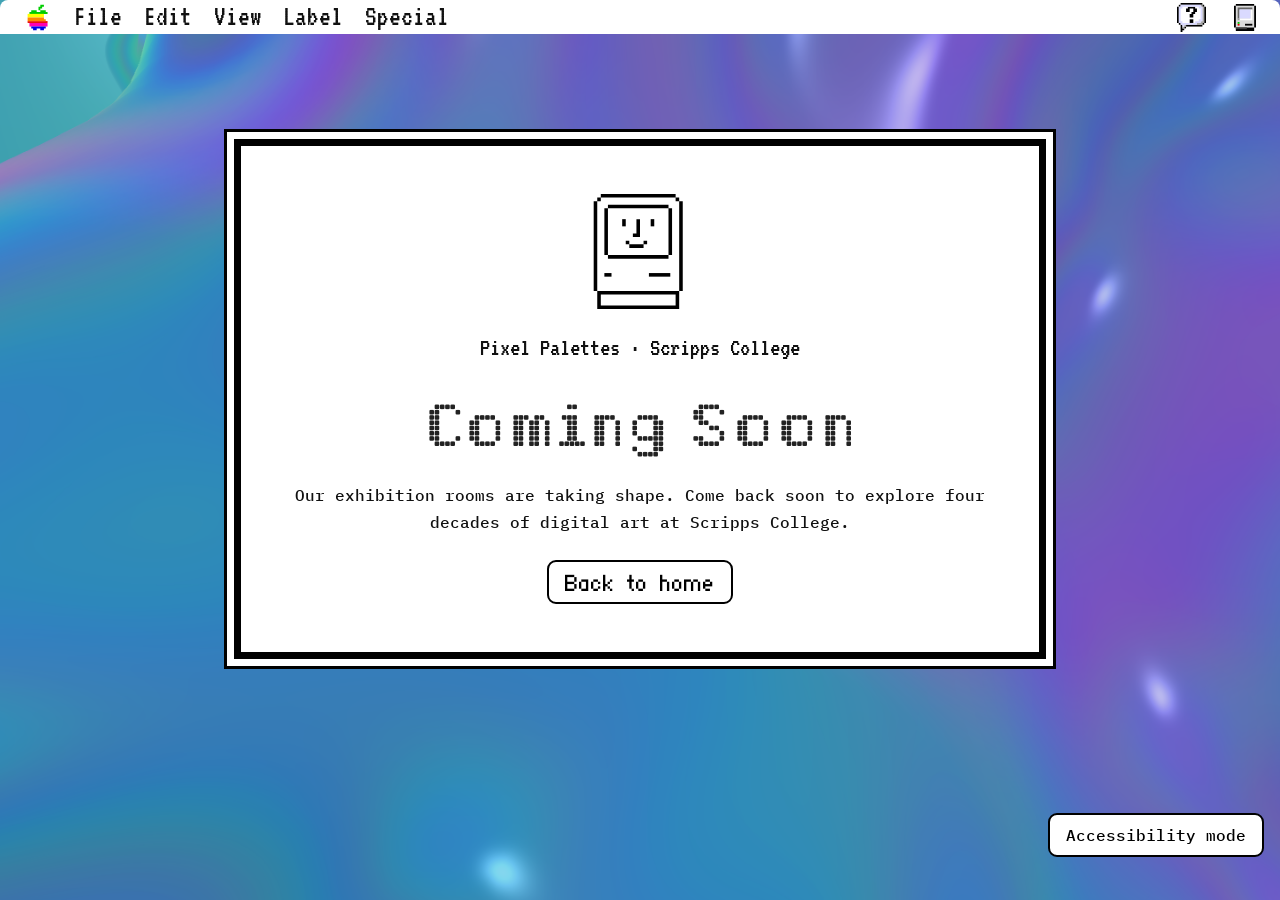
==== exhibition.html @ 262acb3b "Add files via upload" ====
<!doctype html>
<html lang="en">
<head>
  <meta charset="utf-8">
  <meta name="viewport" content="width=device-width, initial-scale=1">
  <meta name="description" content="The Pixel Palettes digital art exhibition at Scripps College is coming soon.">
  <title>Exhibition Coming Soon — Pixel Palettes</title>
  <link rel="icon" href="assets/happy-mac.svg" type="image/svg+xml">
  <link rel="stylesheet" href="style.css">
  <script src="script.js" defer></script>
</head>
<body>
  <a class="skip-link" href="#main">Skip to main content</a>
  <div class="menu-bar" aria-hidden="true">
    <img class="apple" src="assets/apple.svg" alt="">
    <span>File</span><span>Edit</span><span>View</span><span>Label</span><span>Special</span>
    <span class="system-icons"><img src="assets/help.svg" alt=""><img class="finder" src="assets/finder.svg" alt=""></span>
  </div>
  <main id="main" class="exhibition" tabindex="-1">
    <section class="mac-window notice" aria-labelledby="coming-soon">
      <div class="window-inner">
        <img class="happy-mac" src="assets/happy-mac.svg" alt="">
        <p class="eyebrow">Pixel Palettes · Scripps College</p>
        <h1 id="coming-soon">Coming Soon</h1>
        <p>Our exhibition rooms are taking shape. Come back soon to explore four decades of digital art at Scripps College.</p>
        <a class="mac-button" href="index.html">Back to home</a>
      </div>
    </section>
  </main>
  <footer class="accessibility-controls" aria-label="Display settings" hidden>
    <button id="motion-toggle" class="motion-toggle" type="button" hidden>Pause all motion</button>
    <button id="accessibility-toggle" type="button" aria-pressed="false" aria-describedby="accessibility-help">Accessibility mode</button>
    <span id="accessibility-help" class="visually-hidden">Higher contrast and no movement. Your preference is saved on this browser.</span>
  </footer>
</body>
</html>
---- style.css ----
/* Local fonts. Original design fonts bundled with permission confirmed by the project owner. See assets/licenses/FONT-PERMISSIONS.txt. */
@font-face { font-family: Alvera; src: url("assets/fonts/AlveraDEMO-BoldSquare.ttf") format("truetype"); font-weight: 700; font-display: swap; }
@font-face { font-family: FindersKeepers; src: url("assets/fonts/FindersKeepers.ttf") format("truetype"); font-weight: 400; font-display: swap; }
@font-face {
  font-family: Doto;
  src: url("assets/fonts/Doto.ttf") format("truetype");
  font-weight: 100 900;
  font-display: swap;
}
@font-face {
  font-family: VT323;
  src: url("assets/fonts/VT323.ttf") format("truetype");
  font-weight: 400;
  font-display: swap;
}
@font-face {
  font-family: "IBM Plex Mono";
  src: url("assets/fonts/IBMPlexMono-Medium.ttf") format("truetype");
  font-weight: 500;
  font-display: swap;
}
:root { color-scheme: light; font-family: "IBM Plex Mono", monospace; color: #111; }
* { box-sizing: border-box; }
body {
  margin: 0;
  min-height: 100vh;
  background: #3e7cc7 url("assets/background.png") center top / cover no-repeat;
}
.menu-bar {
  min-height: 2.142rem;
  display: flex;
  align-items: center;
  gap: 1.35rem;
  padding: 0 1.5rem;
  background: white;
  border-radius: .5rem .5rem 0 0;
  font: 1.8rem/.95 VT323, monospace;
}
.menu-bar img { display: block; flex: none; }
.apple { width: 28.86px; height: 28.86px; }
.system-icons { margin-left: auto; display: flex; align-items: center; gap: 1.8rem; }
.system-icons img { width: 28.86px; height: 28.86px; }
.system-icons .finder { width: 21.645px; height: 27.056px; }
main { margin: 0 auto; padding: 5.92rem 1.5rem 8rem; }
.homepage { text-align: center; }
.mac-window { max-width: 60.5rem; margin: 0 auto; border: 3.585px solid #000; background: white; padding: 7.17px; }
.window-inner {
  border: 7.17px solid #000;
  padding: 1.58rem 5.82rem 1.6rem;
  display: grid;
  grid-template-columns: 114.726px minmax(0, 1fr);
  column-gap: 3rem;
  align-items: center;
  text-align: left;
  min-height: 23.528rem;
}
.happy-mac { width: 114.726px; height: 114.726px; display: block; }
h1 {
  margin: 0;
  font: 700 6.155rem/.93 Alvera, Doto, monospace;
  letter-spacing: 0;
  color: #222;
  overflow-wrap: anywhere;
}
.homepage h1 > span { display: block; }
.version { grid-column: 2; margin: -.1rem 0 0; text-align: right; font: 3.585rem/.75 FindersKeepers, VT323, monospace; }
.introduction {
  max-width: 73rem;
  margin: 3.9rem auto 2.95rem;
  padding: .25rem .5rem;
  color: #fff;
  /* Text stays directly on the artwork, as in the Figma design. */
  background: transparent;
  font-size: 2.269rem;
  font-weight: 500;
  line-height: 1.001;
  text-transform: uppercase;
  text-wrap: pretty;
  overflow-wrap: anywhere;
}
.enter-prompt {
  display: table;
  max-width: 100%;
  margin: 0 auto 1rem;
  border: 2.341px solid #000;
  padding: .4rem 1.5rem;
  background: #fff;
  font: 2.34rem/.875 FindersKeepers, VT323, monospace;
}
.mac-button {
  display: inline-block;
  position: relative;
  min-width: 6.375rem;
  min-height: 2.75rem;
  padding: .18rem 1rem;
  border: 2px solid #000;
  border-radius: 9px;
  background: #fff;
  color: #000;
  font: 2.34rem/.875 FindersKeepers, VT323, monospace;
  text-align: center;
  text-decoration: none;
}
.mac-button:hover { background-color: #e1f6fa; }
a:focus-visible { outline: 4px solid #072044; outline-offset: 5px; box-shadow: 0 0 0 5px #fff; }
main:focus { outline: none; }
.skip-link { position: absolute; z-index: 2; left: 1rem; top: .5rem; padding: .75rem 1rem; background: white; color: #000; transform: translateY(-180%); }
.skip-link:focus { transform: none; }
.visually-hidden { position: absolute; width: 1px; height: 1px; padding: 0; margin: -1px; overflow: hidden; clip-path: inset(50%); white-space: nowrap; border: 0; }
.notice { max-width: 52rem; }
.notice .window-inner { display: flex; flex-direction: column; gap: 1.5rem; padding: 3rem; text-align: center; }
.notice h1 { font-size: clamp(2.5rem, 6vw, 4rem); line-height: 1.1; }
.notice p { margin: 0; line-height: 1.7; max-width: 36rem; }
.notice .eyebrow { font: 1.6rem/1.2 VT323, monospace; }
@media (max-width: 1050px) {
  main { padding-top: 4.5rem; }
  .window-inner { padding-inline: 3rem; column-gap: 2rem; }
  h1 { font-size: 5.3rem; }
  .introduction { font-size: 1.7rem; }
}
@media (max-width: 720px) {
  main { padding: 3rem 1rem 5rem; }
  .menu-bar { gap: .8rem; padding-inline: .75rem; font-size: 1.35rem; }
  .system-icons { gap: .6rem; }
  .system-icons img { width: 20px; height: 20px; }
  .system-icons .finder { width: 15px; height: 18.75px; }
  .window-inner { grid-template-columns: minmax(0, 1fr); justify-items: center; gap: 1.5rem; padding: 2rem 1rem; min-height: 0; text-align: center; }
  .happy-mac { width: 80px; height: 80px; }
  h1 { font-size: clamp(2rem, 10vw, 4.5rem); letter-spacing: -.05em; line-height: 1.05; overflow-wrap: anywhere; }
  .version { grid-column: 1; font-size: 2.8rem; }
  .introduction { margin: 2rem auto 1.5rem; font-size: 1.125rem; line-height: 1.5; }
  .enter-prompt { font-size: 2rem; padding-inline: .75rem; }
  .notice .window-inner { padding: 2rem 1rem; }
}
@media (max-width: 420px) {
  .menu-bar { gap: .7rem; }
  .system-icons { display: none; }
}
@media (forced-colors: active) {
  .mac-window, .window-inner, .mac-button, .enter-prompt { border-color: CanvasText; }
  .mac-button { border: 2px solid ButtonText; }
  a:focus-visible { outline-color: Highlight; }
}
/* The canvas motion controller also observes reduced-motion preferences. */

/* Reflow enlarged text without hiding content or horizontal scrolling. */
.menu-bar { flex-wrap: wrap; row-gap: .25rem; }
.window-inner > * { min-width: 0; }
.enter-prompt { width: max-content; overflow-wrap: anywhere; }
.notice p, .notice h1, .notice a { overflow-wrap: anywhere; max-width: 100%; }
@media (max-width: 720px) {
  .menu-bar { column-gap: clamp(.35rem, 2vw, .8rem); }
  .homepage h1 { font-size: clamp(2rem, 10vw, 4.5rem); }
  .introduction { padding: .5rem; }
  .mac-window { max-width: 100%; }
}
@media (prefers-reduced-motion: reduce) {
  *, *::before, *::after { animation: none !important; transition: none !important; scroll-behavior: auto !important; }
}

.introduction > span { background: none; padding: 0; }

body { position: relative; isolation: isolate; }
#moving-background { position: fixed; inset: 0; width: 100%; height: 100%; z-index: -1; pointer-events: none; }
.accessibility-controls { display: flex; flex-wrap: wrap; align-items: center; justify-content: flex-end; gap: .75rem; padding: 1rem; }
.accessibility-controls button { max-width: 100%; min-height: 44px; padding: .65rem 1rem; border: 2px solid #000; border-radius: 9px; background: #fff; color: #000; font: 500 1rem/1.2 "IBM Plex Mono", monospace; cursor: pointer; overflow-wrap: anywhere; }
.accessibility-controls button:hover { background: #e1f6fa; }
.accessibility-controls button[aria-pressed="true"] { background: #000; color: #fff; border-color: #fff; }
.accessibility-controls button:disabled { cursor: default; }
.accessibility-controls[hidden] { display: none; }
html.motion-paused *, html.motion-paused *::before, html.motion-paused *::after { animation-play-state: paused !important; transition: none !important; scroll-behavior: auto !important; }
html.high-contrast body { background: #102b43; }
html.high-contrast #moving-background { visibility: hidden; }
html.high-contrast .introduction { color: #fff; }
html.high-contrast *, html.high-contrast *::before, html.high-contrast *::after { animation: none !important; transition: none !important; scroll-behavior: auto !important; }
.motion-toggle[hidden] { display: none; }
button:focus-visible { outline: 4px solid #072044; outline-offset: 4px; box-shadow: 0 0 0 4px #fff; }
/* Match the reference: unoutlined IBM Plex Mono Medium. */
.introduction { font-family: "IBM Plex Mono", monospace; font-weight: 500; }
@media (min-width: 1051px) {
 .enter-prompt { width: 25.6875rem; padding-inline: .4rem; }
}
/* Keep the entrance visible on shorter desktop windows. */
@media (min-width: 1051px) and (max-height: 900px) {
  .homepage { padding-top: 2.5rem; }
  .introduction { margin-top: 2rem; margin-bottom: 1.5rem; }
}
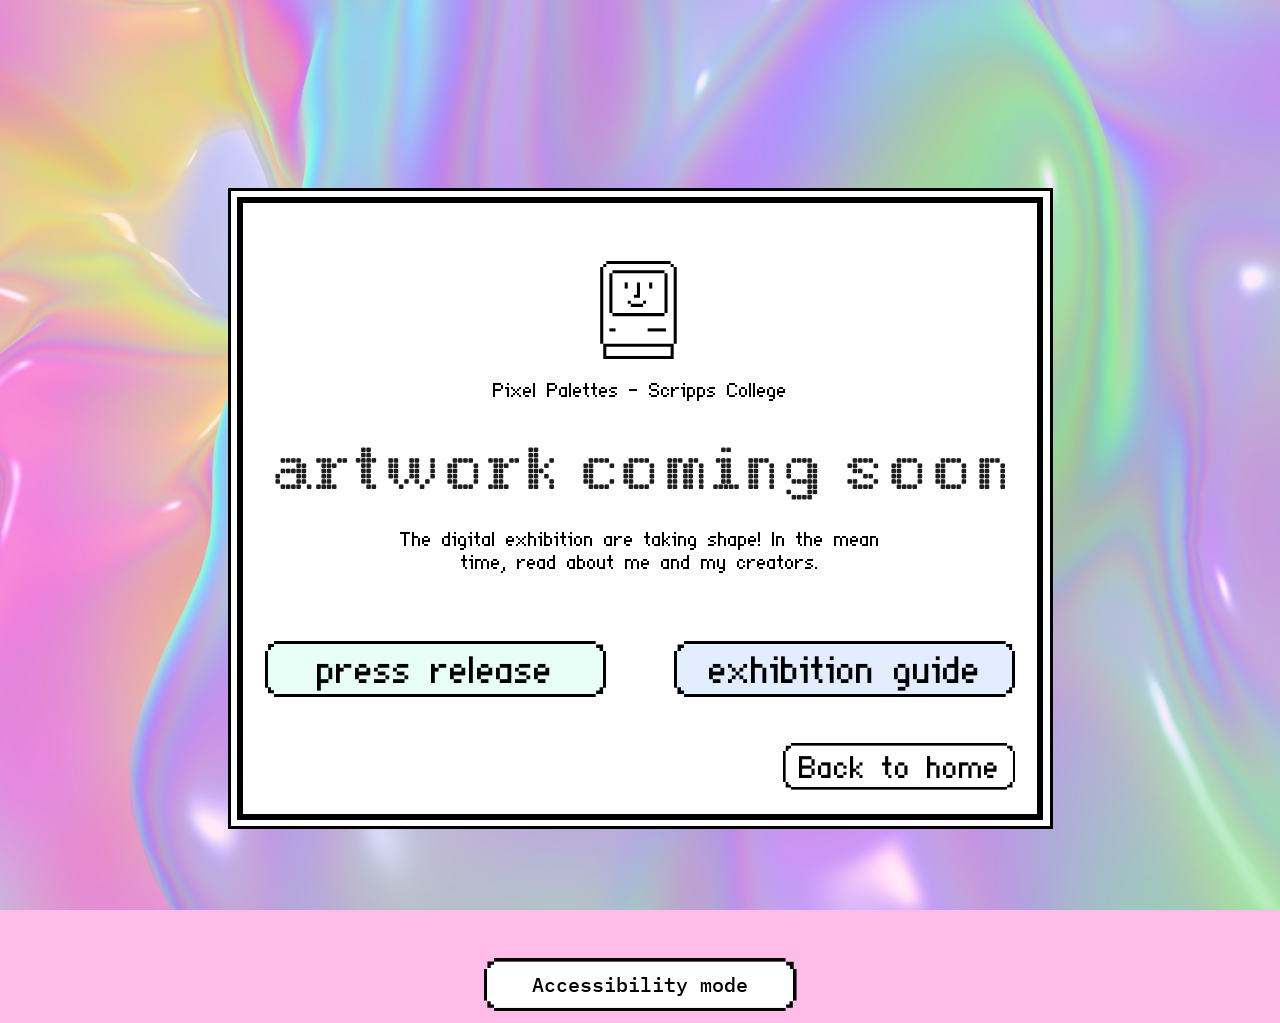
==== commit 519bcb2f: "Add files via upload Pixel Palettes website w/ press release and guide" ====
--- a/exhibition.html
+++ b/exhibition.html
@@ -1,36 +1,3 @@
 <!doctype html>
-<html lang="en">
-<head>
-  <meta charset="utf-8">
-  <meta name="viewport" content="width=device-width, initial-scale=1">
-  <meta name="description" content="The Pixel Palettes digital art exhibition at Scripps College is coming soon.">
-  <title>Exhibition Coming Soon — Pixel Palettes</title>
-  <link rel="icon" href="assets/happy-mac.svg" type="image/svg+xml">
-  <link rel="stylesheet" href="style.css">
-  <script src="script.js" defer></script>
-</head>
-<body>
-  <a class="skip-link" href="#main">Skip to main content</a>
-  <div class="menu-bar" aria-hidden="true">
-    <img class="apple" src="assets/apple.svg" alt="">
-    <span>File</span><span>Edit</span><span>View</span><span>Label</span><span>Special</span>
-    <span class="system-icons"><img src="assets/help.svg" alt=""><img class="finder" src="assets/finder.svg" alt=""></span>
-  </div>
-  <main id="main" class="exhibition" tabindex="-1">
-    <section class="mac-window notice" aria-labelledby="coming-soon">
-      <div class="window-inner">
-        <img class="happy-mac" src="assets/happy-mac.svg" alt="">
-        <p class="eyebrow">Pixel Palettes · Scripps College</p>
-        <h1 id="coming-soon">Coming Soon</h1>
-        <p>Our exhibition rooms are taking shape. Come back soon to explore four decades of digital art at Scripps College.</p>
-        <a class="mac-button" href="index.html">Back to home</a>
-      </div>
-    </section>
-  </main>
-  <footer class="accessibility-controls" aria-label="Display settings" hidden>
-    <button id="motion-toggle" class="motion-toggle" type="button" hidden>Pause all motion</button>
-    <button id="accessibility-toggle" type="button" aria-pressed="false" aria-describedby="accessibility-help">Accessibility mode</button>
-    <span id="accessibility-help" class="visually-hidden">Higher contrast and no movement. Your preference is saved on this browser.</span>
-  </footer>
-</body>
-</html>
+<html lang="en"><head><meta charset="utf-8"><meta name="viewport" content="width=device-width, initial-scale=1"><meta name="description" content="Pixel Palettes: 40 Years of Digital Art at Scripps College, October 21–December 4, 2026."><title>Exhibition — Pixel Palettes</title><link rel="icon" href="assets/happy-mac.svg" type="image/svg+xml"><link rel="preload" href="assets/fonts/FindersKeepers.woff2" as="font" type="font/woff2" crossorigin><link rel="stylesheet" href="style.css"><script src="settings.js"></script><script src="script.js" defer></script><script src="scrollbars.js" defer></script></head>
+<body class="exhibition-page"><a class="skip-link" href="#main">Skip to main content</a><canvas id="moving-background" aria-hidden="true"></canvas><main id="main" class="exhibition" tabindex="-1"><section class="mac-window notice" aria-labelledby="coming-soon"><div class="window-inner"><img class="happy-mac" src="assets/figma/exhibition-imgHappyMac.svg" alt=""><p class="eyebrow">Pixel Palettes - Scripps College</p><h1 id="coming-soon">artwork COMING SOON</h1><p class="notice-copy">The digital exhibition are taking shape! In the mean time, read about me and my creators.</p><nav class="document-links" aria-label="Exhibition documents"><a class="mac-button press-link" href="press-release.html"><span class="button-outline" aria-hidden="true"><i></i><i></i><i></i><i></i></span><span>press release</span></a><a class="mac-button guide-link" href="exhibition-guide.html"><span class="button-outline" aria-hidden="true"><i></i><i></i><i></i><i></i></span><span>exhibition guide</span></a></nav><a class="mac-button back-home" href="index.html"><span class="button-outline" aria-hidden="true"><i></i><i></i><i></i><i></i></span><span>Back to home</span></a></div></section></main><footer class="accessibility-controls" aria-label="Display settings" hidden><button class="mac-button" id="accessibility-toggle" type="button" aria-pressed="false" aria-describedby="accessibility-help"><span class="button-outline" aria-hidden="true"><i></i><i></i><i></i><i></i></span><span>Accessibility mode</span></button><span id="accessibility-help" class="visually-hidden">OpenDyslexic font, generous spacing, a dark green background, and no motion. Your preference is saved on this browser.</span><button class="mac-button" id="motion-toggle" type="button" hidden><span class="button-outline" aria-hidden="true"><i></i><i></i><i></i><i></i></span><span>Stop motion</span></button></footer></body></html>
--- a/style.css
+++ b/style.css
@@ -1,187 +1,32 @@
-/* Local fonts. Original design fonts bundled with permission confirmed by the project owner. See assets/licenses/FONT-PERMISSIONS.txt. */
-@font-face { font-family: Alvera; src: url("assets/fonts/AlveraDEMO-BoldSquare.ttf") format("truetype"); font-weight: 700; font-display: swap; }
-@font-face { font-family: FindersKeepers; src: url("assets/fonts/FindersKeepers.ttf") format("truetype"); font-weight: 400; font-display: swap; }
-@font-face {
-  font-family: Doto;
-  src: url("assets/fonts/Doto.ttf") format("truetype");
-  font-weight: 100 900;
-  font-display: swap;
-}
-@font-face {
-  font-family: VT323;
-  src: url("assets/fonts/VT323.ttf") format("truetype");
-  font-weight: 400;
-  font-display: swap;
-}
-@font-face {
-  font-family: "IBM Plex Mono";
-  src: url("assets/fonts/IBMPlexMono-Medium.ttf") format("truetype");
-  font-weight: 500;
-  font-display: swap;
-}
-:root { color-scheme: light; font-family: "IBM Plex Mono", monospace; color: #111; }
-* { box-sizing: border-box; }
-body {
-  margin: 0;
-  min-height: 100vh;
-  background: #3e7cc7 url("assets/background.png") center top / cover no-repeat;
-}
-.menu-bar {
-  min-height: 2.142rem;
-  display: flex;
-  align-items: center;
-  gap: 1.35rem;
-  padding: 0 1.5rem;
-  background: white;
-  border-radius: .5rem .5rem 0 0;
-  font: 1.8rem/.95 VT323, monospace;
-}
-.menu-bar img { display: block; flex: none; }
-.apple { width: 28.86px; height: 28.86px; }
-.system-icons { margin-left: auto; display: flex; align-items: center; gap: 1.8rem; }
-.system-icons img { width: 28.86px; height: 28.86px; }
-.system-icons .finder { width: 21.645px; height: 27.056px; }
-main { margin: 0 auto; padding: 5.92rem 1.5rem 8rem; }
-.homepage { text-align: center; }
-.mac-window { max-width: 60.5rem; margin: 0 auto; border: 3.585px solid #000; background: white; padding: 7.17px; }
-.window-inner {
-  border: 7.17px solid #000;
-  padding: 1.58rem 5.82rem 1.6rem;
-  display: grid;
-  grid-template-columns: 114.726px minmax(0, 1fr);
-  column-gap: 3rem;
-  align-items: center;
-  text-align: left;
-  min-height: 23.528rem;
-}
-.happy-mac { width: 114.726px; height: 114.726px; display: block; }
-h1 {
-  margin: 0;
-  font: 700 6.155rem/.93 Alvera, Doto, monospace;
-  letter-spacing: 0;
-  color: #222;
-  overflow-wrap: anywhere;
-}
-.homepage h1 > span { display: block; }
-.version { grid-column: 2; margin: -.1rem 0 0; text-align: right; font: 3.585rem/.75 FindersKeepers, VT323, monospace; }
-.introduction {
-  max-width: 73rem;
-  margin: 3.9rem auto 2.95rem;
-  padding: .25rem .5rem;
-  color: #fff;
-  /* Text stays directly on the artwork, as in the Figma design. */
-  background: transparent;
-  font-size: 2.269rem;
-  font-weight: 500;
-  line-height: 1.001;
-  text-transform: uppercase;
-  text-wrap: pretty;
-  overflow-wrap: anywhere;
-}
-.enter-prompt {
-  display: table;
-  max-width: 100%;
-  margin: 0 auto 1rem;
-  border: 2.341px solid #000;
-  padding: .4rem 1.5rem;
-  background: #fff;
-  font: 2.34rem/.875 FindersKeepers, VT323, monospace;
-}
-.mac-button {
-  display: inline-block;
-  position: relative;
-  min-width: 6.375rem;
-  min-height: 2.75rem;
-  padding: .18rem 1rem;
-  border: 2px solid #000;
-  border-radius: 9px;
-  background: #fff;
-  color: #000;
-  font: 2.34rem/.875 FindersKeepers, VT323, monospace;
-  text-align: center;
-  text-decoration: none;
-}
-.mac-button:hover { background-color: #e1f6fa; }
-a:focus-visible { outline: 4px solid #072044; outline-offset: 5px; box-shadow: 0 0 0 5px #fff; }
-main:focus { outline: none; }
-.skip-link { position: absolute; z-index: 2; left: 1rem; top: .5rem; padding: .75rem 1rem; background: white; color: #000; transform: translateY(-180%); }
-.skip-link:focus { transform: none; }
-.visually-hidden { position: absolute; width: 1px; height: 1px; padding: 0; margin: -1px; overflow: hidden; clip-path: inset(50%); white-space: nowrap; border: 0; }
-.notice { max-width: 52rem; }
-.notice .window-inner { display: flex; flex-direction: column; gap: 1.5rem; padding: 3rem; text-align: center; }
-.notice h1 { font-size: clamp(2.5rem, 6vw, 4rem); line-height: 1.1; }
-.notice p { margin: 0; line-height: 1.7; max-width: 36rem; }
-.notice .eyebrow { font: 1.6rem/1.2 VT323, monospace; }
-@media (max-width: 1050px) {
-  main { padding-top: 4.5rem; }
-  .window-inner { padding-inline: 3rem; column-gap: 2rem; }
-  h1 { font-size: 5.3rem; }
-  .introduction { font-size: 1.7rem; }
-}
-@media (max-width: 720px) {
-  main { padding: 3rem 1rem 5rem; }
-  .menu-bar { gap: .8rem; padding-inline: .75rem; font-size: 1.35rem; }
-  .system-icons { gap: .6rem; }
-  .system-icons img { width: 20px; height: 20px; }
-  .system-icons .finder { width: 15px; height: 18.75px; }
-  .window-inner { grid-template-columns: minmax(0, 1fr); justify-items: center; gap: 1.5rem; padding: 2rem 1rem; min-height: 0; text-align: center; }
-  .happy-mac { width: 80px; height: 80px; }
-  h1 { font-size: clamp(2rem, 10vw, 4.5rem); letter-spacing: -.05em; line-height: 1.05; overflow-wrap: anywhere; }
-  .version { grid-column: 1; font-size: 2.8rem; }
-  .introduction { margin: 2rem auto 1.5rem; font-size: 1.125rem; line-height: 1.5; }
-  .enter-prompt { font-size: 2rem; padding-inline: .75rem; }
-  .notice .window-inner { padding: 2rem 1rem; }
-}
-@media (max-width: 420px) {
-  .menu-bar { gap: .7rem; }
-  .system-icons { display: none; }
-}
-@media (forced-colors: active) {
-  .mac-window, .window-inner, .mac-button, .enter-prompt { border-color: CanvasText; }
-  .mac-button { border: 2px solid ButtonText; }
-  a:focus-visible { outline-color: Highlight; }
-}
-/* The canvas motion controller also observes reduced-motion preferences. */
+/* Measurements and palette: current Pixel Palettes frames; Classic Macintosh UI Kit
+   Button Regular/Rest/Pressed, Dialog Modeless/8-bit, Scroll bar Vertical/Enabled/8-bit. */
+@font-face{font-family:Alvera;src:url('assets/fonts/AlveraDEMO-BoldSquare.woff2') format('woff2');font-weight:700;font-display:swap}
+@font-face{font-family:FindersKeepers;src:url('assets/fonts/FindersKeepers.woff2') format('woff2');font-display:swap}
+@font-face{font-family:ChiKareGo;src:url('assets/fonts/ChiKareGo.ttf') format('truetype');font-display:swap}
+@font-face{font-family:'IBM Plex Mono';src:url('assets/fonts/IBMPlexMono-Medium.woff2') format('woff2');font-weight:400 500;font-display:swap}
+@font-face{font-family:'IBM Plex Mono';src:url('assets/fonts/IBMPlexMono-SemiBold.ttf') format('truetype');font-weight:600;font-display:swap}
+@font-face{font-family:'IBM Plex Mono';src:url('assets/fonts/IBMPlexMono-Bold.ttf') format('truetype');font-weight:700;font-display:swap}
+@font-face{font-family:OpenDyslexic;src:url('assets/fonts/OpenDyslexic-Regular.otf') format('opentype');font-weight:400 500;font-display:swap}
+@font-face{font-family:OpenDyslexic;src:url('assets/fonts/OpenDyslexic-Bold.otf') format('opentype');font-weight:600 900;font-display:swap}
+:root{color-scheme:light;--ink:#000;--paper:#fff;--grey-1:#f3f3f3;--grey-5:#c0c0c0;--grey-8:#777;--accent-1:#dadaff;--accent-2:#b3b3da;--accent-3:#8787b3;--accent-4:#545487;--accessible-bg:#2b493e;--body-font:'IBM Plex Mono',monospace;--ui-font:FindersKeepers,monospace;--scroll-width:32px;font-family:var(--body-font);color:var(--ink)}
+*{box-sizing:border-box}body{margin:0;min-height:100vh;position:relative;isolation:isolate;background:#ffbceb url('assets/background.webp') center top/cover fixed no-repeat}button,a,input{touch-action:manipulation}button{cursor:pointer}a{color:inherit}img{vertical-align:middle}p,h1,h2,figure{margin:0}button{color:inherit}button:disabled{cursor:default}main{min-width:0}main:focus{outline:none}[hidden]{display:none!important}
+:focus-visible{outline:3px solid #002c75;outline-offset:4px;box-shadow:0 0 0 4px white}.skip-link{position:fixed;left:1rem;top:1rem;padding:1rem;background:white;color:black;z-index:20;transform:translateY(-200%)}.skip-link:focus{transform:none}.visually-hidden{position:absolute;width:1px;height:1px;padding:0;margin:-1px;overflow:hidden;clip-path:inset(50%);white-space:nowrap;border:0}
+#moving-background{position:fixed;inset:0;width:100%;height:100%;z-index:-1;pointer-events:none}#confetti-canvas{position:fixed;inset:0;width:100%;height:100%;z-index:10;pointer-events:none}
+.mac-window{border:3.585px solid var(--ink);background:white;padding:7.17px}.window-inner{border:7.17px solid var(--ink);min-width:0}.homepage{position:relative;max-width:1440px;margin:auto;padding-top:90px}.hero{width:968px;max-width:calc(100% - 64px);margin:auto;position:relative;z-index:1}.hero .window-inner{position:relative;min-height:376.44px;padding:26px 40px 28px 93px;display:grid;grid-template-columns:115px minmax(0,1fr);column-gap:47px;align-items:center}.hero h1{font:700 98.485px/.93 Alvera,monospace;opacity:.88;max-width:490px;overflow-wrap:anywhere}.hero h1>span{display:block}.hero .happy-mac{display:block}.dates{position:absolute;right:10px;top:8px;font:27.662px/.75 ChiKareGo,monospace}.version{position:absolute;right:99px;bottom:34px;font:57.363px/.75 var(--ui-font)}.curator-note{position:relative;z-index:1;width:607px;max-width:calc(100% - 32px);min-height:92px;margin:23px auto 24px;padding:8px 6px;border-right:1px solid #777;border-bottom:1px solid #777;background:white;font:38.54px/.75 var(--ui-font);text-align:center;display:flex;align-items:flex-start;justify-content:center}
+.desktop-items{position:relative;z-index:1;display:grid;grid-template-columns:minmax(0,433px) minmax(0,308px) minmax(0,339px);gap:61px;width:calc(100% - 152px);margin:auto;align-items:start}.sticky-note{position:relative;background:#ffffb3;border:2.226px solid #ffda00;min-width:0;height:329px}.sticky-titlebar{height:23px;background:url('assets/figma/home-imgHeader.png') top left/4.451px 4.451px;display:flex;align-items:center;justify-content:space-between;padding:0 10px}.sticky-titlebar h2{font:22.253px/1 var(--ui-font);background:#ffffb3}.sticky-titlebar img{width:15.579px;height:15.579px}.sticky-resize{position:absolute;right:0;bottom:0;width:17.804px;height:17.804px;pointer-events:none}.info-shell{height:calc(100% - 23px)}.info-shell .scroll-content{padding:12px 7px 24px;text-align:center;font:36.716px/.75 var(--ui-font)}.info-shell p+p{margin-top:27px}
+.folder-button{display:flex;align-items:center;flex-direction:column;justify-self:start;margin-top:16px;border:0;background:transparent;font:41.864px/.75 var(--ui-font);padding:0;max-width:100%}.folder-button img{width:83.728px;height:83.728px}.folder-button span{background:white;padding:2px 8px 4px}.folder-button:hover span{background:black;color:white}.exhibition-window{margin-top:32px;border:1.901px solid black;box-shadow:1.901px 1.901px black;background:white;min-width:0;min-height:198px}.utility-titlebar{height:22.81px;border-bottom:1.901px solid black;box-shadow:inset 2px 2px var(--accent-1),inset -2px -2px var(--accent-2);background:url('assets/figma/home-imgBackground.png') 4px 4px/3.802px 3.802px;display:flex;justify-content:space-between;align-items:center;padding:0 11px}.utility-titlebar img{background:var(--grey-1)}.utility-titlebar img:first-child{width:13.306px;height:13.306px}.utility-titlebar img:last-child{width:20.91px;height:20.91px}.utility-content{padding:15px 20px 8px}.utility-content p{font:51.133px/.75 var(--ui-font);margin-bottom:13px}.mac-button{--button-fill:white;--edge:3px;--corner:9px;position:relative;display:inline-flex;align-items:center;justify-content:center;min-height:44px;min-width:0;border:0;background:transparent;padding:2px 15px 5px;text-decoration:none;text-align:center;font:49.977px/.8 var(--ui-font);isolation:isolate;overflow-wrap:anywhere}.mac-button>span:not(.button-outline){position:relative}.button-outline{position:absolute;inset:0;pointer-events:none;z-index:-1;background:linear-gradient(black,black) top center/calc(100% - var(--corner)*2) var(--edge) no-repeat,linear-gradient(black,black) bottom center/calc(100% - var(--corner)*2) var(--edge) no-repeat,linear-gradient(black,black) left center/var(--edge) calc(100% - var(--corner)*2) no-repeat,linear-gradient(black,black) right center/var(--edge) calc(100% - var(--corner)*2) no-repeat}.button-outline:before{content:'';position:absolute;inset:var(--edge);background:var(--button-fill);clip-path:polygon(6px 0,calc(100% - 6px) 0,100% 6px,100% calc(100% - 6px),calc(100% - 6px) 100%,6px 100%,0 calc(100% - 6px),0 6px)}.button-outline i{position:absolute;width:var(--corner);height:var(--corner);background-size:contain;background-repeat:no-repeat}.button-outline i:nth-child(1){top:0;left:0;background-image:url('assets/figma/home-imgBtnCornerUl.svg')}.button-outline i:nth-child(2){bottom:0;left:0;background-image:url('assets/figma/home-imgBtnCornerLl.svg')}.button-outline i:nth-child(3){bottom:0;right:0;background-image:url('assets/figma/home-imgBtnCornerLr.svg')}.button-outline i:nth-child(4){top:0;right:0;background-image:url('assets/figma/home-imgBtnCornerUr.svg')}.mac-button:hover{--button-fill:#f3f3f3}.mac-button:active{--button-fill:black;color:white}.mac-button:disabled{opacity:.6}.enter-button{--button-fill:#d9ffef;--edge:3.48px;--corner:10.44px;min-width:154.4px;font-size:65.725px;min-height:51.47px}
+.desktop-art{position:absolute;inset:0;overflow:hidden;pointer-events:none}.deco{position:absolute;object-fit:contain}.classic-mac{left:1262.85px;top:90.1px;width:99.213px;height:116.338px;transform:rotate(168.77deg) scaleY(-1)}.imac{left:1170.85px;top:439.05px;width:215.065px;height:185.452px;transform:rotate(20.72deg)}.ibook{left:53.82px;top:62.28px;width:146.287px;height:92.107px;transform:rotate(15.91deg)}.performa{left:-25.86px;top:307.48px;width:275.915px;height:82.774px;transform:rotate(-26.11deg)}
+.accessibility-controls{display:flex;flex-wrap:wrap;justify-content:center;align-items:center;gap:16px;margin:4px auto 0;padding:0 16px 12px;max-width:1440px}.accessibility-controls .mac-button{font:20px/1.4 var(--body-font);min-width:313px;min-height:53px;padding:10px 16px;--edge:3.572px;--corner:10.716px}.accessibility-controls #motion-toggle{min-width:0;font-size:16px;position:absolute;right:24px;bottom:12px}.exhibition{max-width:1440px;margin:auto;padding:188px 24px 125px}.notice{width:825px;max-width:100%;margin:auto;border-width:3.055px;padding:6.11px}.notice .window-inner{border-width:6.11px;display:flex;flex-direction:column;align-items:center;min-height:623px;padding:58px 22px 24px;text-align:center}.notice .eyebrow{font:31.685px/.75 var(--ui-font);margin-top:18px}.notice h1{font:700 64px/1.22 Alvera,monospace;text-transform:lowercase;opacity:.88;margin:26px 0 21px;max-width:100%;overflow-wrap:anywhere}.notice-copy{font:31.685px/.75 var(--ui-font);max-width:504px}.document-links{display:flex;width:100%;gap:68px;justify-content:center;flex-wrap:wrap;margin-top:68px}.document-links .mac-button{flex:1;min-width:0;min-height:47.57px;font-size:60.739px;--edge:3.216px;--corner:9.647px}.press-link{--button-fill:#e7fff6}.guide-link{--button-fill:#e2eeff}.notice .back-home{align-self:flex-end;margin-top:auto;min-width:232px;font-size:49.977px;--edge:2.646px;--corner:7.938px}
+.document-main{max-width:1440px;margin:auto;padding:72px 24px 55px}.document-window{max-width:1080px;margin:auto;border:3px solid black;box-shadow:2px 2px black;background:white}.dialog-titlebar{position:relative;min-height:57px;border-bottom:3px solid black;padding:2px 50px;display:flex;justify-content:center;align-items:center;background:repeating-linear-gradient(to bottom,#f3f3f3 0 3px,#777 3px 6px);box-shadow:inset 2px 2px var(--accent-1),inset -2px -2px var(--accent-2)}.dialog-titlebar h1{background:var(--grey-1);padding:0 21px;font:50.21px/.9375 ChiKareGo,monospace;text-align:center;overflow-wrap:anywhere}.close-window{display:flex;align-items:center;justify-content:center;position:absolute;left:14px;top:4px;width:44px;height:44px;background:var(--grey-1)}.close-window img{display:block}.close-window:hover{background:white}.close-window:active{filter:brightness(.7)}.document-shell{height:770px;max-height:calc(100dvh - 210px);min-height:240px}.scroll-shell{position:relative;display:flex;min-width:0}.scroll-viewport{min-width:0;flex:1;overflow:auto;overscroll-behavior:contain;scrollbar-gutter:stable;scroll-behavior:auto;-webkit-overflow-scrolling:touch}.scroll-viewport:focus-visible{outline-offset:-4px;box-shadow:inset 0 0 0 4px white;position:relative;z-index:2}.scroll-content{min-width:0}.document-copy{padding:24px 40px 32px;font:500 1.5rem/1.6 var(--body-font);overflow-wrap:anywhere}.document-copy p+p{margin-top:24px}.document-copy strong{font-weight:700}.document-meta{font-size:1.25rem;line-height:1.6;text-align:center}.press-poster{text-align:center;margin:24px auto 72px}.press-poster img{width:494px;max-width:100%;height:auto}.document-copy a{color:#163f7d;text-decoration-thickness:2px;text-underline-offset:.16em}.guide-display-title{font-size:4.375rem;line-height:1.3;font-weight:700;text-align:center}.guide-subtitle{text-align:center;margin:24px 0}.guide-subtitle p:first-child{font-size:2rem;font-weight:600;line-height:1.5625}.guide-subtitle p:not(:first-child){font-size:1.25rem;font-weight:600;line-height:2.5;margin-top:20px}.essay{margin-top:48px}.essay h2{font-size:2.25rem;font-weight:700;line-height:1.6;margin:0 0 0;scroll-margin-top:24px}.essay .byline{margin:0 0 64px;font:inherit}.essay h2+p:not(.byline){margin-top:24px}.gallery-map{margin:24px auto;max-width:744px}.gallery-map img{max-width:100%;height:auto}.document-copy .artist-statement h2{font-weight:700}.document-copy .divider{letter-spacing:.05em}.scroll-enhanced>.scroll-viewport{scrollbar-width:none;scrollbar-gutter:auto}.scroll-enhanced>.scroll-viewport::-webkit-scrollbar{display:none}
+.mac-scrollbar{flex:0 0 var(--scroll-width);display:flex;flex-direction:column;border-left:2px solid black;background:var(--grey-1);min-height:0}.scroll-arrow{width:100%;height:30px;min-height:30px;padding:0;border:0;background:var(--grey-1) url('assets/figma/scroll-imgBaseElementsScrollBtnBg.svg') center/100% 100%;display:grid;place-items:center}.scroll-arrow img{display:block;pointer-events:none}.scroll-arrow.down img{transform:rotate(180deg)}.scroll-arrow:active img{filter:brightness(0)}.scroll-arrow[aria-disabled=true] img{filter:grayscale(1);opacity:.5}.scroll-track{position:relative;flex:1;min-height:32px;border-block:2px solid black;background:#ddd url('assets/figma/scroll-imgScrollBg.png') top left/8.48px 4.24px;touch-action:none}.scroll-thumb{position:absolute;left:0;top:0;width:100%;min-height:32px;margin:0;border:2px solid var(--accent-4);border-top-color:#777;background:#c0c0c0;box-shadow:inset 2px 2px var(--accent-1),inset -2px -2px var(--accent-4);cursor:grab;touch-action:none}.scroll-thumb:after{content:'';position:absolute;left:25%;right:25%;top:5px;bottom:5px;max-height:25px;margin:auto;background:repeating-linear-gradient(to bottom,var(--accent-1) 0 2px,var(--accent-3) 2px 4px)}.scroll-thumb[data-dragging=true]{cursor:grabbing}.scroll-thumb:focus-visible{outline-offset:-4px;z-index:3}.scroll-arrow:focus-visible{outline-offset:-4px;z-index:3}.scroll-page{position:absolute;left:0;width:100%;background:transparent;border:0;padding:0;cursor:pointer;touch-action:none}.scroll-page:focus-visible{outline-offset:-3px}.scroll-shell:not(.has-overflow) .mac-scrollbar{display:none}
+html.high-contrast body{background:var(--accessible-bg)}html.high-contrast #moving-background{visibility:hidden}html.high-contrast .desktop-art{display:none}html.high-contrast{--body-font:OpenDyslexic,Arial,sans-serif;--ui-font:OpenDyslexic,Arial,sans-serif}html.high-contrast p,html.high-contrast h1,html.high-contrast h2,html.high-contrast a,html.high-contrast button{letter-spacing:.035em;word-spacing:.08em}html.high-contrast .hero h1{font:700 3.5rem/1.4 var(--body-font);opacity:1}html.high-contrast .dates{position:static;grid-column:1/-1;font:1.125rem/1.6 var(--body-font);margin-top:24px}html.high-contrast .version{position:static;grid-column:2;font:1rem/1.6 var(--body-font);text-align:right}html.high-contrast .curator-note{font:1.125rem/1.6 var(--body-font);padding:12px;align-items:center}html.high-contrast .info-shell .scroll-content{font:1.125rem/1.6 var(--body-font);text-align:left}html.high-contrast .sticky-titlebar h2{font:1rem/1.4 var(--body-font)}html.high-contrast .folder-button{font:1rem/1.6 var(--body-font)}html.high-contrast .utility-content p{font:1.125rem/1.6 var(--body-font)}html.high-contrast .mac-button{font:1.125rem/1.6 var(--body-font);padding:10px 16px}html.high-contrast .exhibition-window{min-height:198px}html.high-contrast .notice h1{font:700 2rem/1.6 var(--body-font)}html.high-contrast .notice-copy,html.high-contrast .notice .eyebrow{font:1.125rem/1.6 var(--body-font)}html.high-contrast .notice .back-home{margin-top:48px}html.high-contrast .dialog-titlebar h1{font:700 1.5rem/1.6 var(--body-font)}html.high-contrast .document-copy{font-size:1.375rem;line-height:1.75}html.high-contrast .essay h2{font-size:1.8rem;line-height:1.6}html.high-contrast .guide-display-title{font-size:2.5rem}html.high-contrast .guide-subtitle p:first-child{font-size:1.5rem}html.high-contrast .guide-subtitle p:not(:first-child){font-size:1.125rem;line-height:1.75}html.high-contrast .document-meta{font-size:1.125rem}html.high-contrast .accessibility-controls .mac-button{min-width:0}
+@media(max-width:1200px){.homepage{padding-top:48px}.desktop-items{width:calc(100% - 64px);grid-template-columns:minmax(0,1.2fr) minmax(0,.7fr) minmax(0,1fr);gap:32px}.desktop-art{opacity:.9}.deco{max-width:15vw}.classic-mac{left:auto;right:16px}.imac{left:auto;right:0}.hero{max-width:calc(100% - 120px)}.hero .window-inner{padding-left:40px;column-gap:32px}.hero h1{font-size:clamp(4rem,7vw,6.155rem)}.curator-note{margin-bottom:24px}.version{right:40px}.dates{font-size:24px}.accessibility-controls{margin-top:24px}.exhibition{padding-top:80px;padding-bottom:80px}.document-main{padding-top:40px;padding-bottom:32px}}
+@media(max-width:900px){.hero{max-width:calc(100% - 32px)}.hero .window-inner{padding:40px 24px 24px;grid-template-columns:115px minmax(0,1fr);min-height:0}.hero h1{font-size:4rem}.dates{position:static;grid-column:1/-1;text-align:center;order:3;margin-top:24px;font-size:26px;line-height:1.2}.version{position:static;grid-column:2;font-size:40px;order:4;text-align:right;margin-top:16px}.desktop-items{grid-template-columns:minmax(0,1fr) minmax(0,1fr);gap:32px}.folder-button{grid-column:1/-1;grid-row:2;justify-self:center;margin:0}.exhibition-window{margin-top:0}.desktop-art{display:none}.accessibility-controls #motion-toggle{position:relative;right:auto;bottom:auto}.exhibition{padding:48px 16px}.notice .window-inner{min-height:0;padding:36px 20px}.notice h1{font-size:3rem}.document-links{gap:24px;margin-top:36px}.document-links .mac-button{font-size:48px}.notice .back-home{margin-top:48px}.document-main{padding:24px 16px}.document-copy{padding:24px;font-size:1.25rem}.essay h2{font-size:1.75rem}.guide-display-title{font-size:3rem}.guide-subtitle p:first-child{font-size:1.5rem}.guide-subtitle p:not(:first-child){font-size:1rem;line-height:1.6}.document-meta{font-size:1rem}.dialog-titlebar h1{font-size:40px}.document-shell{max-height:calc(100dvh - 175px)}}
+@media(max-width:540px){.homepage{padding-top:24px}.hero .window-inner{grid-template-columns:minmax(0,1fr);justify-items:center;gap:20px;padding:24px 12px}.hero h1{font-size:clamp(2.25rem,12vw,4rem);text-align:center}.hero .dates,.hero .version{grid-column:1;margin:0;text-align:center;line-height:1.2}.hero .dates{font-size:24px}.curator-note{font-size:32px;line-height:.9;min-height:0;padding:12px}.desktop-items{width:calc(100% - 32px);grid-template-columns:minmax(0,1fr);gap:24px}.folder-button{grid-row:auto;grid-column:1}.exhibition-window{grid-row:3}.sticky-note{height:329px}.accessibility-controls .mac-button{min-width:0;max-width:100%;font-size:1rem}.accessibility-controls{gap:12px;padding-bottom:24px}.notice h1{font-size:2.5rem}.notice .window-inner{padding:24px 12px}.document-links{flex-direction:column;gap:20px}.document-links .mac-button{width:100%;font-size:44px}.notice .back-home{align-self:center;min-width:0}.document-main{padding:16px 8px}.dialog-titlebar{padding:4px 44px 4px 48px}.dialog-titlebar h1{font-size:32px;padding:4px;line-height:1.1}.close-window{left:2px}.document-copy{padding:20px 16px;font-size:1rem;line-height:1.6}.document-meta{font-size:.875rem}.guide-display-title{font-size:2rem}.guide-subtitle p:first-child{font-size:1.2rem}.guide-subtitle p:not(:first-child){font-size:.875rem}.essay h2{font-size:1.35rem}.essay .byline{margin-bottom:32px}.press-poster{margin-bottom:32px}.document-shell{min-height:220px}.mac-scrollbar{--scroll-width:32px}html.high-contrast .hero h1{font-size:2rem}html.high-contrast .hero .version{grid-column:1}html.high-contrast .document-copy{font-size:1rem}html.high-contrast .essay h2{font-size:1.35rem}html.high-contrast .guide-display-title{font-size:1.8rem}html.high-contrast .dialog-titlebar h1{font-size:1rem}html.high-contrast .document-meta{font-size:.875rem}}
+@media(prefers-reduced-motion:reduce){*,*::before,*::after{animation:none!important;transition:none!important;scroll-behavior:auto!important}}html.motion-paused *,html.high-contrast *{animation:none!important;transition:none!important;scroll-behavior:auto!important}
+@media(forced-colors:active){body{background:Canvas}.mac-button{border:2px solid ButtonText}.button-outline{display:none}.document-window,.mac-window,.window-inner,.sticky-note{border-color:CanvasText}.dialog-titlebar{background:Canvas}.scroll-thumb{background:ButtonFace;border-color:ButtonText}.scroll-track{background:Canvas}.scroll-arrow{border:1px solid ButtonText}.scroll-arrow img{filter:grayscale(1)}:focus-visible{outline-color:Highlight}}
+@media print{body{background:white}#moving-background,.accessibility-controls,.mac-scrollbar,.close-window,.skip-link{display:none!important}.document-main{padding:0}.document-shell{height:auto;max-height:none}.scroll-viewport{overflow:visible}.document-window{border:0;box-shadow:none}.document-copy{font-size:12pt}.essay h2{break-after:avoid}.gallery-map{max-height:80vh}}
 
-/* Reflow enlarged text without hiding content or horizontal scrolling. */
-.menu-bar { flex-wrap: wrap; row-gap: .25rem; }
-.window-inner > * { min-width: 0; }
-.enter-prompt { width: max-content; overflow-wrap: anywhere; }
-.notice p, .notice h1, .notice a { overflow-wrap: anywhere; max-width: 100%; }
-@media (max-width: 720px) {
-  .menu-bar { column-gap: clamp(.35rem, 2vw, .8rem); }
-  .homepage h1 { font-size: clamp(2rem, 10vw, 4.5rem); }
-  .introduction { padding: .5rem; }
-  .mac-window { max-width: 100%; }
-}
-@media (prefers-reduced-motion: reduce) {
-  *, *::before, *::after { animation: none !important; transition: none !important; scroll-behavior: auto !important; }
-}
-
-.introduction > span { background: none; padding: 0; }
-
-body { position: relative; isolation: isolate; }
-#moving-background { position: fixed; inset: 0; width: 100%; height: 100%; z-index: -1; pointer-events: none; }
-.accessibility-controls { display: flex; flex-wrap: wrap; align-items: center; justify-content: flex-end; gap: .75rem; padding: 1rem; }
-.accessibility-controls button { max-width: 100%; min-height: 44px; padding: .65rem 1rem; border: 2px solid #000; border-radius: 9px; background: #fff; color: #000; font: 500 1rem/1.2 "IBM Plex Mono", monospace; cursor: pointer; overflow-wrap: anywhere; }
-.accessibility-controls button:hover { background: #e1f6fa; }
-.accessibility-controls button[aria-pressed="true"] { background: #000; color: #fff; border-color: #fff; }
-.accessibility-controls button:disabled { cursor: default; }
-.accessibility-controls[hidden] { display: none; }
-html.motion-paused *, html.motion-paused *::before, html.motion-paused *::after { animation-play-state: paused !important; transition: none !important; scroll-behavior: auto !important; }
-html.high-contrast body { background: #102b43; }
-html.high-contrast #moving-background { visibility: hidden; }
-html.high-contrast .introduction { color: #fff; }
-html.high-contrast *, html.high-contrast *::before, html.high-contrast *::after { animation: none !important; transition: none !important; scroll-behavior: auto !important; }
-.motion-toggle[hidden] { display: none; }
-button:focus-visible { outline: 4px solid #072044; outline-offset: 4px; box-shadow: 0 0 0 4px #fff; }
-/* Match the reference: unoutlined IBM Plex Mono Medium. */
-.introduction { font-family: "IBM Plex Mono", monospace; font-weight: 500; }
-@media (min-width: 1051px) {
- .enter-prompt { width: 25.6875rem; padding-inline: .4rem; }
-}
-/* Keep the entrance visible on shorter desktop windows. */
-@media (min-width: 1051px) and (max-height: 900px) {
-  .homepage { padding-top: 2.5rem; }
-  .introduction { margin-top: 2rem; margin-bottom: 1.5rem; }
-}
+/* Allow text enlargement without overflowing narrow cards. */
+.hero h1,.dates,.version,.curator-note,.sticky-titlebar h2,.folder-button span,.utility-content p{overflow-wrap:anywhere;min-width:0}.sticky-titlebar{min-height:23px;height:auto}.sticky-titlebar h2{min-width:0}.folder-button{justify-self:stretch;align-items:center}.folder-button span{max-width:100%}
+.sticky-note{display:flex;flex-direction:column}.sticky-titlebar{flex-shrink:0}.info-shell{flex:1;height:auto;min-height:0}.folder-button{justify-self:start}@media(max-width:900px){.folder-button{justify-self:center}}
